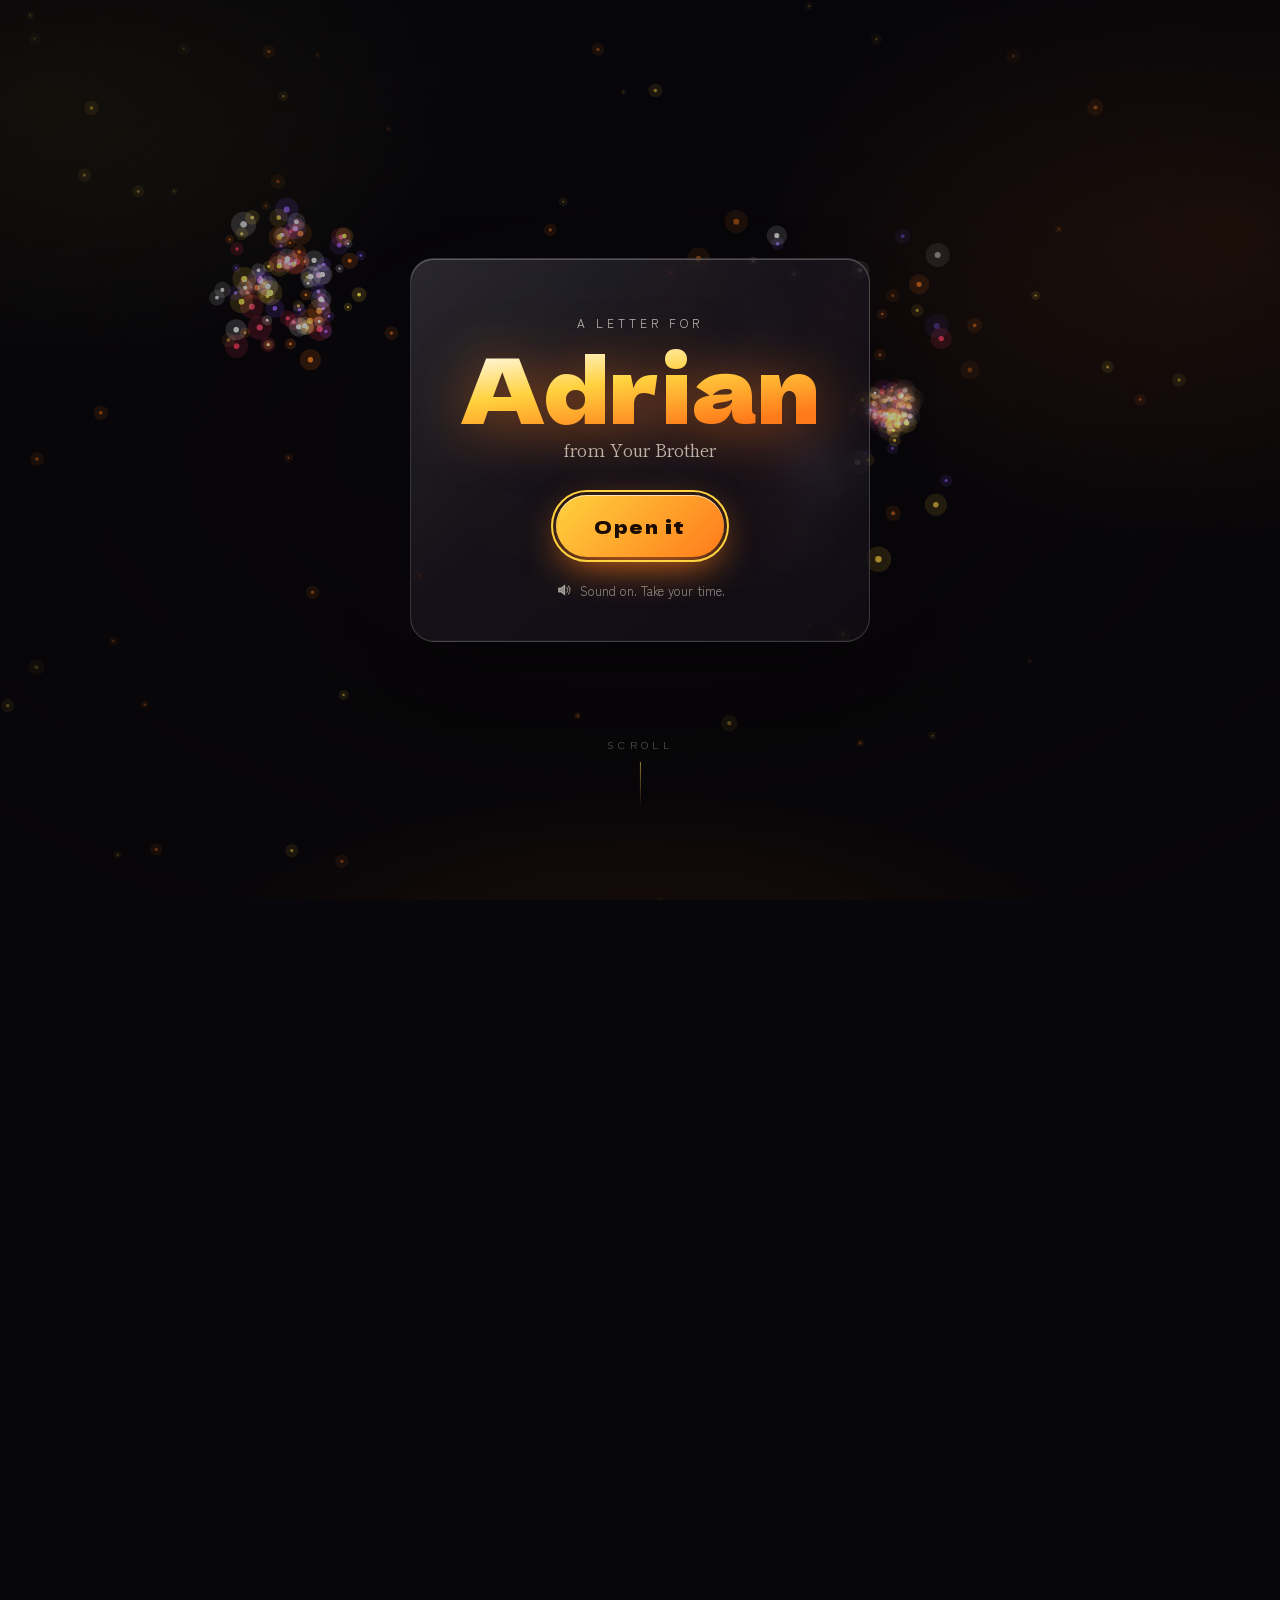
==== docs/index.html @ cce83412 "Birthday letter for Adrian Co-Authored-By: Claude Opus 5.5 <noreply@anthropic.com>" ====
<!doctype html>
<html lang="en">
<head>
<meta charset="utf-8">
<meta name="viewport" content="width=device-width, initial-scale=1, viewport-fit=cover">
<title>Happy Birthday, Adrian</title>
<meta name="description" content="A letter from Your Brother. Sound on.">
<meta property="og:title" content="Happy Birthday, Adrian">
<meta property="og:description" content="A letter from Your Brother. Sound on.">
<meta property="og:type" content="website">
<meta property="og:image" content="media/plus-ultra/poster.jpg"><meta name="twitter:card" content="summary_large_image">
<meta name="theme-color" content="#07060a">
<link rel="icon" href="data:image/svg+xml,%3Csvg xmlns='http://www.w3.org/2000/svg' viewBox='0 0 64 64'%3E%3Cpath d='M32 2l6 19 19-7-11 17 17 10-20 3 3 19-14-14-14 14 3-19-20-3 17-10L7 14l19 7z' fill='%23ff7a1a'/%3E%3C/svg%3E">
<link rel="preconnect" href="https://fonts.googleapis.com">
<link rel="preconnect" href="https://fonts.gstatic.com" crossorigin>
<link rel="stylesheet" href="https://fonts.googleapis.com/css2?family=Caveat:wght@600&family=Dela+Gothic+One&family=Shippori+Mincho:wght@400;600;700&family=Zen+Kaku+Gothic+New:wght@400;500;700&display=swap">
<link rel="stylesheet" href="assets/style.css?v=ed82420ad3">
</head>
<body class="locked">

<div id="stage" aria-hidden="true"><div class="bg fx-embers" data-bg="plus-ultra" style="--a:#ff7a1a;--b:#ffd23f;--fade:0.9s"><div class="bg-fallback"></div><video muted playsinline preload="none" disablepictureinpicture disableremoteplayback></video><video muted playsinline preload="none" disablepictureinpicture disableremoteplayback></video></div><div class="bg fx-energy" data-bg="brothers" style="--a:#8b5cf6;--b:#ff3b5c;--fade:0.9s"><div class="bg-fallback"></div><video muted playsinline preload="none" disablepictureinpicture disableremoteplayback></video><video muted playsinline preload="none" disablepictureinpicture disableremoteplayback></video></div><div class="dim" style="--dim:0.4"></div><div class="grain"></div><div class="qwall" data-qwall="plus-ultra" style="--a:#ff7a1a;--b:#ffd23f"><figure class="q" data-clip="0" data-at="18.30" style="--c:#ff7a1a"><blockquote><span style="--i:0">No</span> <span style="--i:1">matter</span> <span style="--i:2">what</span> <span style="--i:3">power</span> <span style="--i:4">you</span> <span style="--i:5">end</span> <span style="--i:6">up</span> <span style="--i:7">with,</span> <span style="--i:8">you&#x27;ll</span> <span style="--i:9">never</span> <span style="--i:10">be</span> <span style="--i:11">able</span> <span style="--i:12">to</span> <span style="--i:13">beat</span> <span style="--i:14">me.</span></blockquote><figcaption>Bakugo · My Hero Academia</figcaption></figure><figure class="q" data-clip="0" data-at="53.10" style="--c:#ff7a1a"><blockquote><span style="--i:0">A</span> <span style="--i:1">way</span> <span style="--i:2">to</span> <span style="--i:3">victory!</span> <span style="--i:4">There</span> <span style="--i:5">is</span> <span style="--i:6">no</span> <span style="--i:7">other</span> <span style="--i:8">choice!</span></blockquote><figcaption>Bakugo · My Hero Academia</figcaption></figure><figure class="q" data-clip="0" data-at="85.00" style="--c:#ffd23f"><blockquote><span style="--i:0">Not</span> <span style="--i:1">because</span> <span style="--i:2">I&#x27;m</span> <span style="--i:3">a</span> <span style="--i:4">symbol,</span> <span style="--i:5">but</span> <span style="--i:6">because</span> <span style="--i:7">I</span> <span style="--i:8">will</span> <span style="--i:9">do</span> <span style="--i:10">as</span> <span style="--i:11">my</span> <span style="--i:12">master</span> <span style="--i:13">did</span> <span style="--i:14">for</span> <span style="--i:15">me.</span></blockquote><figcaption>All Might · My Hero Academia</figcaption></figure><figure class="q" data-clip="0" data-at="110.90" style="--c:#ffd23f"><blockquote><span style="--i:0">It&#x27;s</span> <span style="--i:1">your</span> <span style="--i:2">turn.</span></blockquote><figcaption>All Might · My Hero Academia</figcaption></figure><figure class="q" data-clip="0" data-at="143.40" style="--c:#ffd23f"><blockquote><span style="--i:0">There&#x27;s</span> <span style="--i:1">a</span> <span style="--i:2">difference</span> <span style="--i:3">between</span> <span style="--i:4">those</span> <span style="--i:5">who</span> <span style="--i:6">aim</span> <span style="--i:7">for</span> <span style="--i:8">the</span> <span style="--i:9">top</span> <span style="--i:10">and</span> <span style="--i:11">those</span> <span style="--i:12">who</span> <span style="--i:13">will</span> <span style="--i:14">settle.</span></blockquote><figcaption>All Might · My Hero Academia</figcaption></figure><figure class="q" data-clip="0" data-at="155.20" style="--c:#ff7a1a"><blockquote><span style="--i:0">I&#x27;m</span> <span style="--i:1">just</span> <span style="--i:2">getting</span> <span style="--i:3">started!</span> <span style="--i:4">I&#x27;m</span> <span style="--i:5">gonna</span> <span style="--i:6">end</span> <span style="--i:7">up</span> <span style="--i:8">the</span> <span style="--i:9">number</span> <span style="--i:10">one</span> <span style="--i:11">hero</span> <span style="--i:12">no</span> <span style="--i:13">matter</span> <span style="--i:14">what!</span></blockquote><figcaption>Bakugo · My Hero Academia</figcaption></figure><figure class="q" data-clip="0" data-at="171.80" style="--c:#ff7a1a"><blockquote><span style="--i:0">I&#x27;ll</span> <span style="--i:1">show</span> <span style="--i:2">the</span> <span style="--i:3">world</span> <span style="--i:4">what</span> <span style="--i:5">a</span> <span style="--i:6">champion</span> <span style="--i:7">looks</span> <span style="--i:8">like!</span></blockquote><figcaption>Bakugo · My Hero Academia</figcaption></figure><figure class="q" data-clip="0" data-at="185.10" style="--c:#ff7a1a"><blockquote><span style="--i:0">I&#x27;ll</span> <span style="--i:1">end</span> <span style="--i:2">up</span> <span style="--i:3">better</span> <span style="--i:4">than</span> <span style="--i:5">every</span> <span style="--i:6">pro,</span> <span style="--i:7">even</span> <span style="--i:8">All</span> <span style="--i:9">Might!</span></blockquote><figcaption>Bakugo · My Hero Academia</figcaption></figure></div><div class="qwall" data-qwall="brothers" style="--a:#8b5cf6;--b:#ff3b5c"><figure class="q" data-clip="0" data-at="10.20" style="--c:#e8c547"><blockquote><span style="--i:0">You</span> <span style="--i:1">take</span> <span style="--i:2">it</span> <span style="--i:3">from</span> <span style="--i:4">here.</span></blockquote><figcaption>Nanami · Jujutsu Kaisen</figcaption></figure><figure class="q" data-clip="0" data-at="36.60" style="--c:#5b8cff"><blockquote><span style="--i:0">Wake</span> <span style="--i:1">up,</span> <span style="--i:2">brother!</span> <span style="--i:3">Our</span> <span style="--i:4">battles</span> <span style="--i:5">side</span> <span style="--i:6">by</span> <span style="--i:7">side</span> <span style="--i:8">are</span> <span style="--i:9">just</span> <span style="--i:10">beginning!</span></blockquote><figcaption>Todo · Jujutsu Kaisen</figcaption></figure><figure class="q" data-clip="0" data-at="49.80" style="--c:#5b8cff"><blockquote><span style="--i:0">Brother,</span> <span style="--i:1">you&#x27;re</span> <span style="--i:2">a</span> <span style="--i:3">man</span> <span style="--i:4">amongst</span> <span style="--i:5">men.</span> <span style="--i:6">Don&#x27;t</span> <span style="--i:7">limit</span> <span style="--i:8">yourself</span> <span style="--i:9">to</span> <span style="--i:10">such</span> <span style="--i:11">narrow-mindedness.</span></blockquote><figcaption>Todo · Jujutsu Kaisen</figcaption></figure><figure class="q" data-clip="0" data-at="55.60" style="--c:#5b8cff"><blockquote><span style="--i:0">We</span> <span style="--i:1">are</span> <span style="--i:2">jujutsu</span> <span style="--i:3">sorcerers.</span></blockquote><figcaption>Todo · Jujutsu Kaisen</figcaption></figure><figure class="q" data-clip="0" data-at="60.00" style="--c:#5b8cff"><blockquote><span style="--i:0">Welcome</span> <span style="--i:1">back,</span> <span style="--i:2">brother.</span></blockquote><figcaption>Todo · Jujutsu Kaisen</figcaption></figure><figure class="q" data-clip="0" data-at="75.20" style="--c:#5b8cff"><blockquote><span style="--i:0">What</span> <span style="--i:1">is</span> <span style="--i:2">it</span> <span style="--i:3">that</span> <span style="--i:4">you</span> <span style="--i:5">have</span> <span style="--i:6">been</span> <span style="--i:7">entrusted</span> <span style="--i:8">with?</span></blockquote><figcaption>Todo · Jujutsu Kaisen</figcaption></figure><figure class="q" data-clip="0" data-at="87.10" style="--c:#5b8cff"><blockquote><span style="--i:0">Until</span> <span style="--i:1">you&#x27;re</span> <span style="--i:2">able</span> <span style="--i:3">to</span> <span style="--i:4">find</span> <span style="--i:5">it,</span> <span style="--i:6">you</span> <span style="--i:7">cannot</span> <span style="--i:8">stop</span> <span style="--i:9">moving</span> <span style="--i:10">forward.</span></blockquote><figcaption>Todo · Jujutsu Kaisen</figcaption></figure></div></div>
<canvas id="fx" aria-hidden="true"></canvas>

<div id="gate" role="dialog" aria-modal="true" aria-labelledby="gate-name" style="--a:#ff7a1a;--b:#ffd23f">
  <div class="gate-card glass">
    <p class="gate-k">A letter for</p>
    <p id="gate-name" class="gate-name" style="--n:6">Adrian</p>
    <p class="gate-from">from Your Brother</p>
    <button id="gate-btn" class="gate-btn" type="button" autofocus>Open it</button>
    <p class="gate-hint"><svg class="i-on" viewBox="0 0 24 24" aria-hidden="true"><path d="M4 9v6h4l5 4V5L8 9H4z"/><path d="M16 8.5a5 5 0 0 1 0 7M18.5 6a8.5 8.5 0 0 1 0 12" fill="none"/></svg><span>Sound on. Take your time.</span></p>
  </div>
</div>

<main id="story">
<section class="chapter" id="ch-plus-ultra" data-section="plus-ultra" style="--a:#ff7a1a;--b:#ffd23f" aria-label="Plus Ultra">
<header class="hero">
  <div class="hero-inner">
    <p class="hero-jp reveal">誕生日おめでとう</p>
    <h1 class="hero-title">
      <span class="l1 reveal">Happy Birthday</span>
      <span class="name reveal" style="--n:6">Adrian</span>
    </h1>
    <p class="hero-tag glass reveal">a.k.a. the Bakugo of the family</p>
  </div>
  <div class="cue" aria-hidden="true"><span>scroll</span><i></i></div>
</header>
<header class="chap-head reveal">
  <span class="chap-num" aria-hidden="true">01</span>
  <p class="chap-jp">第一章</p>
  <h2 class="chap-title">Plus Ultra</h2>
  <p class="chap-anime">My Hero Academia</p>
  <p class="chap-tag">Starring Katsuki Bakugo, as played by Adrian.</p>
</header>
<article class="card glass letter reveal" aria-label="The letter">
  <p class="lk"><span>The letter</span><span>from Your Brother</span></p>
  <div class="letter-body">
<h3 class="rl">Adrian</h3>
<p class="rl">Hey, I know hasn't been easy for anyone recently, I know things get hard some days, weeks, or months.<br>But I want to remember you, that it is possible to live another day, to remember that no matter the cost, the struggle, the pain, the damage you have been put yourself into.<br>That the ones we love you, are here to push you further, to keep you standing, to make sure to carry you through your darkest times, and whoever tries to stop you, will find a big wall, because you still did it.<br>Life was never meant to impress others, or seek for people, to fulfill someone else dream, to make someone proud because is what they wanted for them not for you.</p>
<p class="rl">&gt; Life was mean to be lived at your fullest, to get your younger version to the dream you always wanted, to the purpose you chosed to follow, to the wildest dreams you are pursuing, and even if things doesn't make sense know, remember that you are here to make your self proud. There are only 2 people you have to make proud:<br>*The younger version from you.."<br>"And your older version"<br>You are not alone in this journey, and know that every fall has a bigger comeback, nobody did it alone, but kept finding the ones who believe in you, the ones who trusted you, who empowered you to become a better version of yourself.</p>
<p class="rl">Stand up again to where you are today, and remember this:<br>Your brother Alexis, is working hard everyday to complete his dreams, to see you all winning, and no matter what others think or say about him, is his will, his hunger, his willing to help others, the way he keeps pushing his limits every time, and for some reason his unique way to just be him, is what makes others to keep pushing, to see that if they focus just a little more, trust in themselves a little more every day. Everyone can achieve amazing things.</p>
<p class="rl">And if somebody else read this:<br>You are not alone out there, there is hope, there is a light to achieve your greatest dreams. Hear me out; when your head tells you, "I can't do it", "It is impossible", "He/She's better than me". *Set Your Heart Ablaze" and still do it.<br>Please don't give up, you are loved, and you bring to this world, things that no one else can, so hold on.</p>
<p class="rl sig">Your brother</p>
  </div>
</article>
<article class="card glass spotlight reveal lean-left">
  <h3>Why you're the Bakugo of this family</h3>
  <p class="sp-intro">Let's be honest about it:</p>
  <ul><li>You'd never admit you care, but you show up every single time.</li><li>Second place was never in your vocabulary.</li><li>Knock you down and you come back louder.</li><li>Under all that fire is someone who'd do anything for the people he lets in.</li></ul>
</article>
<article class="card glass moment reveal lean-right" style="--c:#2ee59d">
  <p class="k">The moment · My Hero Academia</p>
  <h3>Deku <span class="arrow">→</span> Bakugo</h3>
  <p class="when">Deku vs. Kacchan, Part 2 · Season 3</p>
  <p class="scene">After All Might's last fight, Bakugo finally lets out everything he's been carrying, and Deku doesn't run. He meets him head-on, the two of them fighting it out at night until there's nothing left to hide.</p>
  <p class="lesson">The people who push you hardest are usually the ones who care the most. That's what brothers are.</p>
  
</article>
<article class="card glass moment reveal lean-left" style="--c:#2ee59d">
  <p class="k">The moment · My Hero Academia</p>
  <h3>Deku <span class="arrow">→</span> Todoroki</h3>
  <p class="when">U.A. Sports Festival · Season 2</p>
  <p class="scene">Todoroki refuses to use half his power because of his father. Mid-fight, fingers broken, Deku keeps pushing. Not to win, but to make him see that his power belongs to him and nobody else.</p>
  <p class="lesson">Don't let anyone else decide what your strength is for.</p>
  
</article>
<article class="card glass moment reveal lean-right" style="--c:#2ee59d">
  <p class="k">The moment · My Hero Academia</p>
  <h3>Deku <span class="arrow">→</span> Kota</h3>
  <p class="when">Forest Training Camp · Season 3</p>
  <p class="scene">Kota is a kid who hates heroes. When a villain corners him, Deku throws himself in anyway. Arms wrecked, he stays standing between the boy and the danger.</p>
  <p class="lesson">You don't need a reason to help someone. You just go.</p>
  
</article></section>
<section class="chapter" id="ch-brothers" data-section="brothers" style="--a:#8b5cf6;--b:#ff3b5c" aria-label="Brothers">
<header class="chap-head reveal">
  <span class="chap-num" aria-hidden="true">02</span>
  <p class="chap-jp">第二章 · 兄弟</p>
  <h2 class="chap-title">Brothers</h2>
  <p class="chap-anime">Jujutsu Kaisen × Demon Slayer</p>
  <p class="chap-tag">Nobody gets back up alone.</p>
</header>
<article class="card glass moment reveal lean-left" style="--c:#5b8cff">
  <p class="k">The moment · Jujutsu Kaisen</p>
  <h3>Todo <span class="arrow">→</span> Yuji</h3>
  <p class="when">Shibuya Incident · Season 2</p>
  <p class="scene">After losing Nanami and Nobara, Yuji is ready to let Mahito finish him. Then Todo walks in, stands beside him in that station, and reminds him who he is, and that he isn't fighting alone anymore.</p>
  <p class="lesson">When you can't find the strength to stand, borrow it from the people standing next to you.</p>
  
</article>
<article class="card glass moment reveal lean-right" style="--c:#3fd08a">
  <p class="k">The moment · Demon Slayer</p>
  <h3>Tanjiro <span class="arrow">→</span> Nezuko</h3>
  <p class="when">Natagumo Mountain · Season 1</p>
  <p class="scene">Tangled in Rui's threads with Nezuko in danger, Tanjiro remembers his father's fire dance and turns that memory into the strength to protect his sister.</p>
  <p class="lesson">Family is the fire that gets you back on your feet.</p>
  
</article>
<article class="card glass moment reveal lean-left" style="--c:#3fd08a">
  <p class="k">The moment · Demon Slayer</p>
  <h3>Tanjiro <span class="arrow">→</span> Giyu</h3>
  <p class="when">Hashira Training</p>
  <p class="scene">Giyu believes he doesn't deserve to stand among the Hashira. Tanjiro keeps showing up until Giyu remembers what his friend Sabito entrusted to him, and he chooses to carry it forward.</p>
  <p class="lesson">What the people you love gave you is meant to be carried forward and shared with your group.</p>
  
</article>
<footer class="finale" style="--x1:#ff7a1a;--x2:#8b5cf6;--x3:#ff3b5c">
  <div class="finale-inner">
    <p class="f-top reveal">Happy Birthday,</p>
    <p class="f-name reveal" style="--n:6">Adrian</p>
    <p class="f-line reveal">Go beyond. Plus Ultra.</p>
    <p class="f-sig reveal">Your Brother</p>
    <button class="again glass reveal" type="button">↺ Read it again</button>
  </div>
</footer></section>
</main>

<nav class="dock glass" aria-label="Letter controls">
  <button id="sound" class="snd" type="button" aria-label="Turn sound on" data-state="off"><svg class="i-on" viewBox="0 0 24 24" aria-hidden="true"><path d="M4 9v6h4l5 4V5L8 9H4z"/><path d="M16 8.5a5 5 0 0 1 0 7M18.5 6a8.5 8.5 0 0 1 0 12" fill="none"/></svg><svg class="i-off" viewBox="0 0 24 24" aria-hidden="true"><path d="M4 9v6h4l5 4V5L8 9H4z"/><path d="M16.5 9.5l5 5M21.5 9.5l-5 5" fill="none"/></svg></button>
  <span class="sep" aria-hidden="true"></span>
  <button class="sec" type="button" data-go="plus-ultra" style="--c:#ff7a1a" aria-label="Go to Plus Ultra"><i class="dot"></i><span class="lbl">Plus Ultra</span></button><button class="sec" type="button" data-go="brothers" style="--c:#8b5cf6" aria-label="Go to Brothers"><i class="dot"></i><span class="lbl">Brothers</span></button>
</nav>

<script id="site-data" type="application/json">{"sections": [{"id": "plus-ultra", "title": "Plus Ultra", "anime": "My Hero Academia", "accent": "#ff7a1a", "accent2": "#ffd23f", "fx": "embers", "videos": [{"src": "media/plus-ultra/videos/01-the-next-number-one.mp4", "name": "01-the-next-number-one", "start": 5.3, "end": 209.3}], "music": []}, {"id": "brothers", "title": "Brothers", "anime": "Jujutsu Kaisen × Demon Slayer", "accent": "#8b5cf6", "accent2": "#ff3b5c", "fx": "energy", "videos": [{"src": "media/brothers/videos/01-brotherhood.mp4", "name": "01-brotherhood", "start": 0.0, "end": 96.6}], "music": []}], "video": {"fade": 0.9, "mode": "dip"}, "audio": {"music_volume": 0.7, "voice_volume": 1.0, "duck": 0.25, "auto_voice": true, "clip_audio": true, "clip_volume": 0.12}}</script>
<script src="assets/app.js?v=ed82420ad3"></script>
</body>
</html>
---- docs/assets/style.css ----
/* ==========================================================================
   Birthday letter — styles
   Colors per chapter come from story.toml (--a = accent, --b = accent2).
   ========================================================================== */

:root {
  --ink: #f6f2ea;
  --ink-dim: rgba(246, 242, 234, 0.74);
  --ink-faint: rgba(246, 242, 234, 0.52);
  --glass-tint: rgba(14, 11, 20, 0.5);
  --glass-edge: rgba(255, 255, 255, 0.16);
  --glass-hi: rgba(255, 255, 255, 0.24);
  --radius: 24px;
  --live-a: #ff7a1a;
  --live-b: #ffd23f;

  --f-display: "Dela Gothic One", "Arial Black", Impact, sans-serif;
  --f-ui: "Zen Kaku Gothic New", system-ui, -apple-system, "Segoe UI", sans-serif;
  --f-letter: "Shippori Mincho", Georgia, "Times New Roman", serif;
  --f-hand: "Caveat", "Segoe Script", cursive;

  color-scheme: dark;
}

*, *::before, *::after { box-sizing: border-box; }
html { -webkit-text-size-adjust: 100%; scroll-behavior: smooth; }
body {
  margin: 0;
  min-height: 100vh;
  background: #07060a;
  color: var(--ink);
  font-family: var(--f-ui);
  font-size: 17px;
  line-height: 1.65;
  overflow-x: hidden;
  -webkit-font-smoothing: antialiased;
}
body.locked { overflow: hidden; }
button { font: inherit; color: inherit; }
:focus-visible { outline: 2px solid var(--live-b); outline-offset: 3px; }
::selection { background: color-mix(in srgb, var(--live-a) 60%, transparent); color: #fff; }

/* --------------------------------------------------------------------------
   Background stage: one layer per chapter, videos double-buffered for fades
   -------------------------------------------------------------------------- */
#stage { position: fixed; inset: 0; z-index: 0; overflow: hidden; background: #07060a; }
.bg { position: absolute; inset: 0; opacity: 0; transition: opacity 1.6s ease; }
.bg.active { opacity: 1; }

.bg-fallback {
  position: absolute; inset: -12%;
  background:
    radial-gradient(55% 45% at 50% 112%, color-mix(in srgb, var(--a) 75%, transparent), transparent 70%),
    radial-gradient(38% 34% at 12% 18%, color-mix(in srgb, var(--b) 26%, transparent), transparent 70%),
    radial-gradient(42% 40% at 88% 30%, color-mix(in srgb, var(--a) 32%, transparent), transparent 72%),
    linear-gradient(180deg, #0a0810 0%, #100a0c 100%);
  animation: drift 24s ease-in-out infinite alternate;
}
.bg.fx-energy .bg-fallback {
  background:
    radial-gradient(50% 42% at 20% 100%, color-mix(in srgb, var(--a) 70%, transparent), transparent 70%),
    radial-gradient(45% 40% at 85% 85%, color-mix(in srgb, var(--b) 45%, transparent), transparent 70%),
    radial-gradient(40% 35% at 60% 10%, color-mix(in srgb, var(--a) 30%, transparent), transparent 72%),
    linear-gradient(180deg, #07070f 0%, #0d0815 100%);
}
@keyframes drift { to { transform: translate3d(2.5%, -3%, 0) scale(1.07); } }

/* The clips bleed a few pixels past the window on every side, so the video's
   edge (where some GPUs draw a thin seam) never shows next to the scrollbar. */
.bg video {
  position: absolute; inset: -4px; width: calc(100% + 8px); height: calc(100% + 8px);
  object-fit: cover;
  opacity: 0;
  transition: opacity var(--fade, 0.9s) ease-in-out;
}
.bg video.on { opacity: 1; }

.dim {
  position: absolute; inset: 0;
  background:
    radial-gradient(120% 90% at 50% 45%,
      rgba(0, 0, 0, calc(var(--dim) * 0.8)) 0%,
      rgba(0, 0, 0, calc(var(--dim) + 0.28)) 100%);
}
.grain {
  position: absolute; inset: -60%;
  opacity: 0.07;
  mix-blend-mode: overlay;
  background-image: url("data:image/svg+xml;utf8,<svg xmlns='http://www.w3.org/2000/svg' width='180' height='180'><filter id='n'><feTurbulence type='fractalNoise' baseFrequency='.85' numOctaves='2' stitchTiles='stitch'/></filter><rect width='100%' height='100%' filter='url(%23n)'/></svg>");
  animation: grain 1.4s steps(6) infinite;
}
@keyframes grain {
  0% { transform: translate(0, 0); } 20% { transform: translate(-4%, 3%); } 40% { transform: translate(3%, -2%); }
  60% { transform: translate(-2%, -4%); } 80% { transform: translate(4%, 2%); } 100% { transform: translate(0, 0); }
}
/* Quote wall: short character lines that build up on the background, one per clip.
   The newest one glows; older ones stay, dimmer. Desktop puts them in the side
   gutters around the letter; phones stack them and keep the old ones faint. */
.qwall { position: absolute; inset: 0; opacity: 0; transition: opacity 1.6s ease; pointer-events: none; }
.qwall.active { opacity: 1; }
.q {
  position: absolute; margin: 0;
  left: 6vw; width: 88vw;
  opacity: 0;
  transform: translateY(22px) scale(.96);
  transition: opacity 1.4s ease, transform 1.8s cubic-bezier(.16, .84, .24, 1), filter 1.4s ease;
}
.q.shown { opacity: .16; transform: scale(.94); filter: blur(1px); }
.q.now { opacity: 1; transform: none; filter: none; }
.q.now blockquote { animation: qpop 1.1s cubic-bezier(.2, .9, .25, 1.2) both; }
@keyframes qpop {
  0%   { transform: scale(.82); text-shadow: 0 0 0 transparent; }
  45%  { transform: scale(1.05); text-shadow: 0 2px 22px rgba(0,0,0,.9), 0 0 60px var(--c); }
  100% { transform: none; }
}
.q blockquote {
  position: relative; margin: 0;
  font-family: var(--f-letter); font-weight: 700;
  font-size: clamp(1.25rem, 5vw, 1.6rem);
  line-height: 1.35;
  color: #fff;
  text-shadow: 0 2px 22px rgba(0, 0, 0, .9), 0 0 40px color-mix(in srgb, var(--c) 35%, transparent);
}
.q blockquote::before {
  content: "“";
  position: absolute; left: -.08em; top: -.62em;
  font-size: 3.4em; line-height: 1; color: var(--c); opacity: .55;
  text-shadow: 0 0 30px var(--c);
}
.q span {
  display: inline-block;
  opacity: 0; filter: blur(8px); transform: translateY(.3em);
  transition: opacity .7s ease, filter .7s ease, transform .7s ease;
  transition-delay: calc(var(--i) * 75ms);
}
.q.shown span { opacity: 1; filter: none; transform: none; }
.q figcaption {
  display: flex; align-items: center; gap: .6em;
  margin-top: .7rem;
  font-size: .7rem; letter-spacing: .26em; text-transform: uppercase;
  color: var(--c);
  text-shadow: 0 1px 12px rgba(0, 0, 0, .9);
}
.q figcaption::before, .line cite::before {
  content: ""; width: 1.6em; height: 1px; flex: none;
  background: currentColor; box-shadow: 0 0 8px currentColor;
}
.q[data-slot="0"], .q[data-slot="3"] { top: 11%; }
.q[data-slot="1"], .q[data-slot="4"] { top: 40%; }
.q[data-slot="2"], .q[data-slot="5"] { top: auto; bottom: 16%; }
@media (min-width: 1000px) {
  .q { width: clamp(230px, calc((100vw - 760px) / 2 - 5vw), 400px); }
  .q.shown { opacity: .4; filter: blur(.6px); }
  .q.now { opacity: 1; filter: none; }
  .q blockquote { font-size: clamp(1.15rem, 1.6vw, 1.8rem); }
  .q[data-slot="0"] { left: 4vw;  top: 10%; }
  .q[data-slot="1"] { left: auto; right: 4vw; top: 17%; }
  .q[data-slot="2"] { left: 4vw;  top: 43%; bottom: auto; }
  .q[data-slot="3"] { left: auto; right: 4vw; top: 49%; }
  .q[data-slot="4"] { left: 4vw;  top: auto; bottom: 9%; }
  .q[data-slot="5"] { left: auto; right: 4vw; top: auto; bottom: 13%; }
  .q[data-slot="1"], .q[data-slot="3"], .q[data-slot="5"] { text-align: right; }
  .q[data-slot="1"] figcaption, .q[data-slot="3"] figcaption, .q[data-slot="5"] figcaption { justify-content: flex-end; }
  .q[data-slot="1"] blockquote::before, .q[data-slot="3"] blockquote::before,
  .q[data-slot="5"] blockquote::before { left: auto; right: -.08em; }
}
#fx { position: fixed; inset: 0; width: 100%; height: 100%; z-index: 1; pointer-events: none; }
main { position: relative; z-index: 2; }

/* --------------------------------------------------------------------------
   Glass
   -------------------------------------------------------------------------- */
.glass {
  background:
    linear-gradient(140deg, rgba(255, 255, 255, 0.13) 0%, rgba(255, 255, 255, 0.04) 45%, rgba(255, 255, 255, 0.02) 100%),
    var(--glass-tint);
  -webkit-backdrop-filter: blur(22px) saturate(150%);
  backdrop-filter: blur(22px) saturate(150%);
  border: 1px solid var(--glass-edge);
  border-radius: var(--radius);
  box-shadow:
    0 24px 60px -24px rgba(0, 0, 0, 0.7),
    inset 0 1px 0 var(--glass-hi),
    inset 0 -1px 0 rgba(255, 255, 255, 0.04);
}
@supports not ((backdrop-filter: blur(1px)) or (-webkit-backdrop-filter: blur(1px))) {
  .glass { background: rgba(16, 13, 22, 0.82); }
}

/* --------------------------------------------------------------------------
   Gate (first screen)
   -------------------------------------------------------------------------- */
#gate {
  position: fixed; inset: 0; z-index: 30;
  display: grid; place-items: center;
  padding: 16px;
  background: radial-gradient(80% 70% at 50% 50%, rgba(7, 6, 10, 0.1), rgba(7, 6, 10, 0.72));
  transition: opacity 1.1s ease, visibility 1.1s;
}
#gate.gone { opacity: 0; visibility: hidden; }
.gate-card {
  width: min(460px, 100%);
  text-align: center;
  padding: clamp(34px, 7vw, 54px) clamp(22px, 6vw, 44px) clamp(28px, 6vw, 40px);
  transition: transform 1.1s cubic-bezier(.2, .8, .2, 1);
  animation: rise 1.2s cubic-bezier(.2, .8, .2, 1) both;
}
#gate.gone .gate-card { transform: scale(1.08); }
@keyframes rise { from { opacity: 0; transform: translateY(24px) scale(.97); } }
.gate-k { margin: 0; font-size: .74rem; letter-spacing: .34em; text-transform: uppercase; color: var(--ink-dim); }
.gate-name {
  margin: .35rem 0 .2rem;
  font-family: var(--f-display);
  font-size: min(5.6rem, calc(76vw / (var(--n) * .92)));
  line-height: 1.05;
  background: linear-gradient(172deg, #fff 8%, var(--b) 45%, var(--a) 85%);
  -webkit-background-clip: text; background-clip: text;
  color: transparent;
  filter: drop-shadow(0 6px 28px color-mix(in srgb, var(--a) 55%, transparent));
}
.gate-from { margin: 0 0 1.9rem; font-family: var(--f-letter); font-size: 1.1rem; color: var(--ink-dim); }
.gate-btn {
  position: relative;
  appearance: none; border: 0; cursor: pointer;
  font-family: var(--f-display); font-size: 1.15rem; letter-spacing: .08em;
  padding: 1rem 2.4rem;
  border-radius: 999px;
  color: #1b0c02;
  background: linear-gradient(135deg, var(--b), var(--a));
  box-shadow: 0 12px 40px -8px var(--a), inset 0 1px 0 rgba(255, 255, 255, .6);
  transition: transform .25s ease, box-shadow .25s ease;
}
.gate-btn::after {
  content: ""; position: absolute; inset: -6px; border-radius: inherit;
  border: 2px solid var(--a); opacity: 0;
  animation: ping 2.4s ease-out infinite;
}
.gate-btn:hover { transform: translateY(-2px) scale(1.03); box-shadow: 0 18px 50px -8px var(--a), inset 0 1px 0 rgba(255,255,255,.6); }
@keyframes ping { 0% { opacity: .7; transform: scale(.96); } 70%, 100% { opacity: 0; transform: scale(1.18); } }
.gate-hint {
  display: flex; align-items: center; justify-content: center; gap: .5rem;
  margin: 1.4rem 0 0; font-size: .82rem; color: var(--ink-faint);
}
.gate-hint svg { width: 16px; height: 16px; fill: currentColor; stroke: currentColor; stroke-width: 1.6; stroke-linecap: round; }

/* --------------------------------------------------------------------------
   Chapters
   -------------------------------------------------------------------------- */
.chapter {
  position: relative;
  display: flex; flex-direction: column; align-items: center;
  gap: clamp(64px, 11vh, 130px);
  padding: 14vh 16px 22vh;
}
.chapter:last-child { padding-bottom: 4vh; }
.card { position: relative; width: min(660px, 100%); padding: clamp(24px, 4.2vw, 38px); }
@media (min-width: 1040px) {
  .lean-left  { margin-right: min(18vw, 260px); }
  .lean-right { margin-left:  min(18vw, 260px); }
}

/* reveal on scroll */
.reveal {
  opacity: 0;
  transform: translateY(34px) scale(.985);
  transition: opacity 1s ease, transform 1.15s cubic-bezier(.16, .84, .24, 1);
}
.reveal.in { opacity: 1; transform: none; }
.rl { opacity: 0; transform: translateY(14px); transition: opacity 1s ease, transform 1s ease; }
.rl.in { opacity: 1; transform: none; }

/* hero */
.hero {
  position: relative;
  min-height: 100svh;
  width: 100%;
  margin-top: -14vh;
  display: grid; place-items: center;
  text-align: center;
}
.hero-inner { display: grid; justify-items: center; gap: 1.1rem; }
.hero-jp {
  margin: 0;
  font-family: var(--f-display);
  font-size: clamp(.85rem, 1.7vw, 1.05rem);
  letter-spacing: .42em;
  color: var(--b);
  text-shadow: 0 0 22px color-mix(in srgb, var(--b) 60%, transparent);
}
.hero-title { margin: 0; font-weight: 400; display: grid; justify-items: center; }
.hero-title .l1 {
  font-family: var(--f-display);
  font-size: clamp(2rem, 7.4vw, 5.6rem);
  line-height: 1;
  text-transform: uppercase;
  letter-spacing: .02em;
  color: #fff;
  text-shadow: 0 4px 34px rgba(0, 0, 0, .65);
  transition-delay: .15s;
}
.hero-title .name, .f-name {
  font-family: var(--f-display);
  font-size: min(15rem, calc(94vw / (var(--n) * .95)));
  line-height: 1;
  text-transform: uppercase;
  background: linear-gradient(176deg, #fff 6%, var(--b) 42%, var(--a) 78%, color-mix(in srgb, var(--a) 60%, #5a0d00) 100%);
  background-size: 100% 130%;
  -webkit-background-clip: text; background-clip: text;
  color: transparent;
  filter: drop-shadow(0 8px 44px color-mix(in srgb, var(--a) 55%, transparent));
  animation: heat 5s ease-in-out infinite alternate;
}
.hero-title .name { transition-delay: .3s; }
@keyframes heat { to { background-position: 0 100%; } }
.hero-tag {
  margin: .4rem 0 0;
  padding: .55rem 1.3rem;
  border-radius: 999px;
  font-size: .92rem;
  letter-spacing: .04em;
  color: var(--ink);
  transition-delay: .5s;
}
.hero-tag i { font-style: normal; color: var(--b); margin: 0 .35rem; }
.cue {
  position: absolute; left: 50%; bottom: 92px; transform: translateX(-50%);
  display: grid; justify-items: center; gap: 8px;
  font-size: .68rem; letter-spacing: .4em; text-transform: uppercase; color: var(--ink-faint);
}
.cue i { width: 1px; height: 46px; background: linear-gradient(var(--b), transparent); animation: cue 2.2s ease-in-out infinite; transform-origin: top; }
@keyframes cue { 0% { transform: scaleY(0); } 50% { transform: scaleY(1); } 100% { transform: scaleY(1); opacity: 0; } }

/* chapter head */
.chap-head { display: grid; justify-items: center; text-align: center; gap: .35rem; padding-top: 4vh; }
.chap-num {
  font-family: var(--f-display);
  font-size: clamp(5rem, 15vw, 10.5rem);
  line-height: .85;
  color: transparent;
  -webkit-text-stroke: 1.5px color-mix(in srgb, var(--a) 80%, #fff);
  filter: drop-shadow(0 0 30px color-mix(in srgb, var(--a) 45%, transparent));
}
.chap-jp { margin: .4rem 0 0; font-size: .88rem; letter-spacing: .38em; color: var(--b); }
.chap-title {
  margin: 0;
  font-family: var(--f-display); font-weight: 400;
  font-size: clamp(2.5rem, 7vw, 5rem);
  line-height: 1.05;
  text-transform: uppercase;
  text-shadow: 0 6px 40px rgba(0, 0, 0, .6);
}
.chap-anime { margin: 0; font-size: .76rem; letter-spacing: .3em; text-transform: uppercase; color: var(--ink-dim); }
.chap-tag { margin: .9rem 0 0; max-width: 32ch; font-family: var(--f-letter); font-size: 1.18rem; color: var(--ink); text-shadow: 0 2px 20px rgba(0,0,0,.7); }

/* character message */
.message { display: grid; grid-template-columns: auto 1fr; gap: 20px; align-items: start; }
.message::before, .moment::before {
  content: ""; position: absolute; inset: 0; border-radius: inherit; pointer-events: none;
  background: radial-gradient(70% 90% at 0% 0%, color-mix(in srgb, var(--c) 22%, transparent), transparent 62%);
}
.avatar {
  position: relative;
  width: 62px; height: 62px; border-radius: 50%;
  padding: 2px;
  background: conic-gradient(from 210deg, var(--c), color-mix(in srgb, var(--c) 25%, #fff), var(--c));
  box-shadow: 0 0 30px color-mix(in srgb, var(--c) 55%, transparent);
}
.avatar span {
  width: 100%; height: 100%; border-radius: 50%;
  display: grid; place-items: center;
  background: #0e0b13;
  font-family: var(--f-display); font-size: 1.05rem; color: #fff;
}
.msg { position: relative; min-width: 0; }
.msg header { display: flex; flex-wrap: wrap; align-items: center; gap: .4rem .8rem; margin-bottom: .7rem; }
.who { margin: 0; font-family: var(--f-display); font-weight: 400; font-size: 1.35rem; line-height: 1.2; }
.chip {
  font-size: .66rem; letter-spacing: .18em; text-transform: uppercase;
  color: var(--c);
  border: 1px solid color-mix(in srgb, var(--c) 50%, transparent);
  padding: .15rem .65rem; border-radius: 999px;
}
.msg-body p { margin: 0 0 .85em; }
.msg-body p:last-child { margin-bottom: 0; }
.msg-body strong { color: var(--c); font-weight: 700; }
@media (max-width: 520px) {
  .message { grid-template-columns: 1fr; gap: 14px; }
  .avatar { width: 52px; height: 52px; }
}

/* the moment */
.moment > * { position: relative; }
.moment .k {
  display: flex; align-items: center; gap: .7rem;
  margin: 0;
  font-size: .7rem; letter-spacing: .26em; text-transform: uppercase; color: var(--c);
}
.moment .k::before { content: ""; width: 28px; height: 2px; border-radius: 2px; background: var(--c); box-shadow: 0 0 10px var(--c); }
.moment h3 { margin: .65rem 0 .1rem; font-family: var(--f-display); font-weight: 400; font-size: clamp(1.45rem, 3.4vw, 1.95rem); line-height: 1.15; }
.moment .arrow { color: var(--c); margin: 0 .1em; }
.moment .when { margin: 0 0 1.1rem; font-size: .84rem; color: var(--ink-faint); letter-spacing: .04em; }
.moment .scene { margin: 0 0 1.3rem; color: var(--ink-dim); }
.lesson {
  margin: 0;
  padding-left: 1.1rem;
  border-left: 3px solid var(--c);
  font-family: var(--f-letter); font-weight: 600;
  font-size: clamp(1.25rem, 2.6vw, 1.6rem);
  line-height: 1.5;
}
.lesson.small { font-size: 1.08rem; color: var(--ink-dim); border-left-width: 2px; }
.line {
  margin: 0 0 1.2rem;
  font-family: var(--f-letter); font-weight: 700;
  font-size: clamp(1.45rem, 3.2vw, 2rem);
  line-height: 1.4;
  text-shadow: 0 0 30px color-mix(in srgb, var(--c) 35%, transparent);
}
.line cite { display: flex; align-items: center; gap: .6em; margin-top: .55rem; font-family: var(--f-ui); font-style: normal; font-weight: 500; font-size: .86rem; letter-spacing: .12em; color: var(--c); }

/* voice button */
.voice-btn {
  margin-top: 1.4rem;
  display: inline-flex; align-items: center; gap: .6rem;
  padding: .5rem 1.05rem .5rem .75rem;
  border-radius: 999px;
  border: 1px solid color-mix(in srgb, var(--c) 55%, transparent);
  background: color-mix(in srgb, var(--c) 14%, transparent);
  cursor: pointer;
  font-size: .84rem; letter-spacing: .06em;
  transition: background .3s, transform .2s;
}
.voice-btn:hover { background: color-mix(in srgb, var(--c) 26%, transparent); transform: translateY(-1px); }
.voice-btn svg { width: 15px; height: 15px; fill: var(--c); }
.eq { display: none; gap: 2px; align-items: flex-end; height: 14px; }
.eq i { width: 3px; height: 100%; border-radius: 2px; background: var(--c); animation: eq .9s ease-in-out infinite; }
.eq i:nth-child(2) { animation-delay: -.3s; } .eq i:nth-child(3) { animation-delay: -.6s; } .eq i:nth-child(4) { animation-delay: -.15s; }
@keyframes eq { 0%, 100% { transform: scaleY(.25); } 50% { transform: scaleY(1); } }
.eq i { transform-origin: bottom; }
.voiced.playing .voice-btn svg { display: none; }
.voiced.playing .eq { display: inline-flex; }
.voiced.playing { box-shadow: 0 0 0 1px color-mix(in srgb, var(--c) 60%, transparent), 0 24px 60px -20px color-mix(in srgb, var(--c) 55%, transparent), inset 0 1px 0 var(--glass-hi); }

/* spotlight */
.spotlight h3 {
  margin: 0;
  font-family: var(--f-display); font-weight: 400;
  font-size: clamp(1.5rem, 3.6vw, 2.1rem); line-height: 1.15;
  background: linear-gradient(90deg, var(--b), var(--a));
  -webkit-background-clip: text; background-clip: text; color: transparent;
}
.sp-intro { margin: .6rem 0 0; color: var(--ink-dim); }
.spotlight ul { list-style: none; margin: 1.3rem 0 0; padding: 0; display: grid; gap: 1rem; }
.spotlight li { display: grid; grid-template-columns: 1.7rem 1fr; gap: .35rem; font-size: 1.06rem; }
.spotlight li::before { content: "✸"; color: var(--a); font-size: 1.15rem; line-height: 1.5; text-shadow: 0 0 14px var(--a); }

/* the letter */
.letter {
  width: min(720px, 100%);
  padding: clamp(28px, 6vw, 64px);
  background:
    linear-gradient(160deg, rgba(255, 255, 255, 0.12), rgba(255, 255, 255, 0.03) 50%),
    rgba(12, 10, 17, 0.5);
}
.letter::after {
  content: ""; position: absolute; left: clamp(28px, 6vw, 64px); right: clamp(28px, 6vw, 64px); top: 0; height: 2px;
  background: linear-gradient(90deg, transparent, var(--a), var(--b), transparent);
  opacity: .8;
}
.lk {
  display: flex; justify-content: space-between; gap: 1rem; flex-wrap: wrap;
  margin: 0 0 1.8rem;
  font-size: .7rem; letter-spacing: .28em; text-transform: uppercase; color: var(--ink-faint);
}
.lk span:first-child { color: var(--b); }
.letter-body {
  font-family: var(--f-letter);
  font-size: clamp(1.08rem, 1rem + .35vw, 1.26rem);
  line-height: 1.95;
  color: #f4efe6;
}
@media (max-width: 560px) { .letter-body { line-height: 1.8; } }
.letter-body h3 { margin: 0 0 1.1rem; font-family: var(--f-letter); font-weight: 700; font-size: clamp(1.7rem, 3.4vw, 2.3rem); line-height: 1.2; }
.letter-body p { margin: 0 0 1.15em; }
.letter-body p:last-child { margin-bottom: 0; }
.letter-body strong { color: var(--b); }
.letter-body blockquote { margin: 1.4em 0; padding: .1em 0 .1em 1.1em; border-left: 3px solid var(--a); color: var(--ink-dim); font-style: italic; }
.letter-body ul { margin: 0 0 1.15em; padding-left: 1.2em; }
.letter-body .sig { margin-top: 1.8rem; font-family: var(--f-hand); font-size: 2.3rem; line-height: 1.15; color: var(--b); text-shadow: 0 0 24px color-mix(in srgb, var(--b) 40%, transparent); }

/* finale */
.finale { min-height: 100svh; width: 100%; display: grid; place-items: center; text-align: center; padding: 6vh 0; }
.finale-inner { display: grid; justify-items: center; gap: .6rem; }
.f-top { margin: 0; font-family: var(--f-display); font-size: clamp(1.8rem, 6vw, 4.2rem); line-height: 1.05; text-transform: uppercase; text-shadow: 0 4px 34px rgba(0,0,0,.6); }
.f-name {
  margin: 0;
  background-image: linear-gradient(100deg, var(--x1) 0%, #fff 48%, var(--x2) 72%, var(--x3) 100%);
  background-size: 200% 100%;
  filter: drop-shadow(0 8px 44px color-mix(in srgb, var(--x2) 45%, transparent));
  animation: sweep 6s ease-in-out infinite alternate;
  transition-delay: .2s;
}
@keyframes sweep { from { background-position: 0 0; } to { background-position: 100% 0; } }
.f-line { margin: .6rem 0 0; font-family: var(--f-letter); font-weight: 600; font-size: clamp(1.25rem, 2.8vw, 1.7rem); transition-delay: .4s; }
.f-sig { margin: .2rem 0 1.6rem; font-family: var(--f-hand); font-size: 2.4rem; color: var(--b); transition-delay: .55s; }
.again {
  cursor: pointer; padding: .8rem 1.6rem; border-radius: 999px;
  font-size: .9rem; letter-spacing: .08em;
  transition: transform .25s, background .3s, opacity 1s ease .7s;
}
.again:hover { transform: translateY(-2px); }

/* --------------------------------------------------------------------------
   Dock
   -------------------------------------------------------------------------- */
.dock {
  position: fixed; left: 50%; bottom: max(16px, env(safe-area-inset-bottom));
  z-index: 20;
  display: flex; align-items: center; gap: 4px;
  padding: 6px;
  border-radius: 999px;
  transform: translate(-50%, 24px);
  opacity: 0; pointer-events: none;
  transition: opacity .8s ease .5s, transform .8s ease .5s;
}
body.opened .dock { opacity: 1; transform: translate(-50%, 0); pointer-events: auto; }
.dock button {
  appearance: none; border: 0; background: transparent; cursor: pointer;
  height: 40px; min-width: 40px; padding: 0 .95rem;
  border-radius: 999px;
  display: inline-flex; align-items: center; justify-content: center; gap: .55rem;
  color: var(--ink-dim); font-size: .8rem; letter-spacing: .06em; white-space: nowrap;
  transition: background .3s, color .3s;
}
.dock button:hover { background: rgba(255, 255, 255, .08); color: #fff; }
.dock .sec[aria-current="true"] { background: rgba(255, 255, 255, .13); color: #fff; }
.dock .dot { width: 8px; height: 8px; border-radius: 50%; background: var(--c); box-shadow: 0 0 10px var(--c); }
.dock .sep { width: 1px; height: 22px; background: rgba(255, 255, 255, .16); margin: 0 2px; }
.snd { padding: 0 !important; width: 40px; }
.snd svg { width: 20px; height: 20px; fill: currentColor; stroke: currentColor; stroke-width: 1.7; stroke-linecap: round; }
.snd[data-state="on"] { color: var(--live-b); }
.snd[data-state="on"] .i-off, .snd[data-state="off"] .i-on { display: none; }
@media (max-width: 560px) { .dock .lbl { display: none; } .dock .sec { padding: 0 .75rem; } }

/* --------------------------------------------------------------------------
   Reduced motion
   -------------------------------------------------------------------------- */
@media (prefers-reduced-motion: reduce) {
  html { scroll-behavior: auto; }
  .bg-fallback, .grain, .hero-title .name, .f-name, .gate-btn::after, .cue i { animation: none; }
  .reveal, .rl { transform: none; transition: opacity .6s ease; }
  .q, .q span { transform: none !important; filter: none !important; transition: opacity .6s ease; }
}
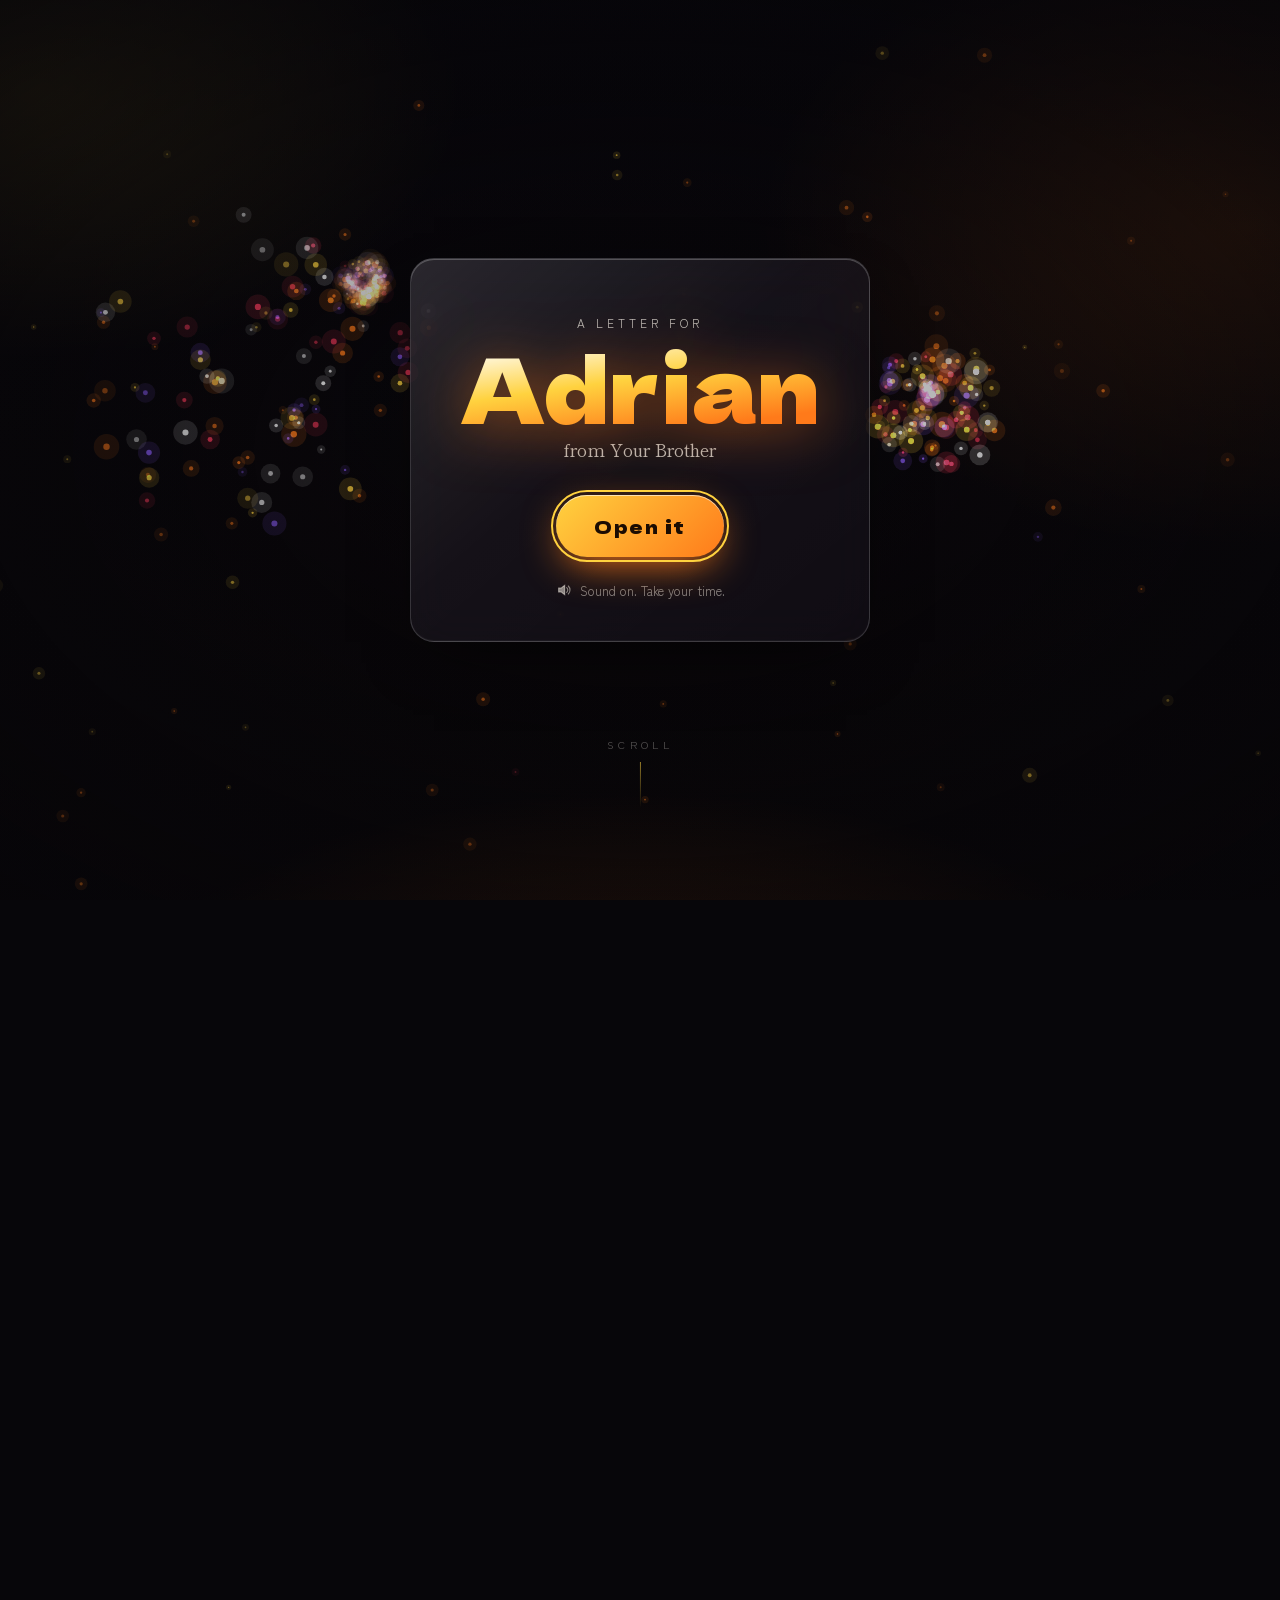
==== commit cbf3f65d: "Keep the page out of search results Co-Authored-By: Claude Opus 5.5 <noreply@anthropic.com>" ====
--- a/docs/index.html
+++ b/docs/index.html
@@ -3,6 +3,7 @@
 <head>
 <meta charset="utf-8">
 <meta name="viewport" content="width=device-width, initial-scale=1, viewport-fit=cover">
+<meta name="robots" content="noindex, nofollow">
 <title>Happy Birthday, Adrian</title>
 <meta name="description" content="A letter from Your Brother. Sound on.">
 <meta property="og:title" content="Happy Birthday, Adrian">
@@ -58,7 +59,7 @@
 <p class="rl">Hey, I know hasn't been easy for anyone recently, I know things get hard some days, weeks, or months.<br>But I want to remember you, that it is possible to live another day, to remember that no matter the cost, the struggle, the pain, the damage you have been put yourself into.<br>That the ones we love you, are here to push you further, to keep you standing, to make sure to carry you through your darkest times, and whoever tries to stop you, will find a big wall, because you still did it.<br>Life was never meant to impress others, or seek for people, to fulfill someone else dream, to make someone proud because is what they wanted for them not for you.</p>
 <p class="rl">&gt; Life was mean to be lived at your fullest, to get your younger version to the dream you always wanted, to the purpose you chosed to follow, to the wildest dreams you are pursuing, and even if things doesn't make sense know, remember that you are here to make your self proud. There are only 2 people you have to make proud:<br>*The younger version from you.."<br>"And your older version"<br>You are not alone in this journey, and know that every fall has a bigger comeback, nobody did it alone, but kept finding the ones who believe in you, the ones who trusted you, who empowered you to become a better version of yourself.</p>
 <p class="rl">Stand up again to where you are today, and remember this:<br>Your brother Alexis, is working hard everyday to complete his dreams, to see you all winning, and no matter what others think or say about him, is his will, his hunger, his willing to help others, the way he keeps pushing his limits every time, and for some reason his unique way to just be him, is what makes others to keep pushing, to see that if they focus just a little more, trust in themselves a little more every day. Everyone can achieve amazing things.</p>
-<p class="rl">And if somebody else read this:<br>You are not alone out there, there is hope, there is a light to achieve your greatest dreams. Hear me out; when your head tells you, "I can't do it", "It is impossible", "He/She's better than me". *Set Your Heart Ablaze" and still do it.<br>Please don't give up, you are loved, and you bring to this world, things that no one else can, so hold on.</p>
+<p class="rl">And if somebody else read this:<br>You are not alone out there, there is hope, there is a light to achieve your greatest dreams. Hear me out; when your head tells you, "I can't do it", "It is impossible", "He/She's better than me". <em>Set Your Heart Ablaze</em> and still do it.<br>Please don't give up, you are loved, and you bring to this world, things that no one else can, so hold on.</p>
 <p class="rl sig">Your brother</p>
   </div>
 </article>
